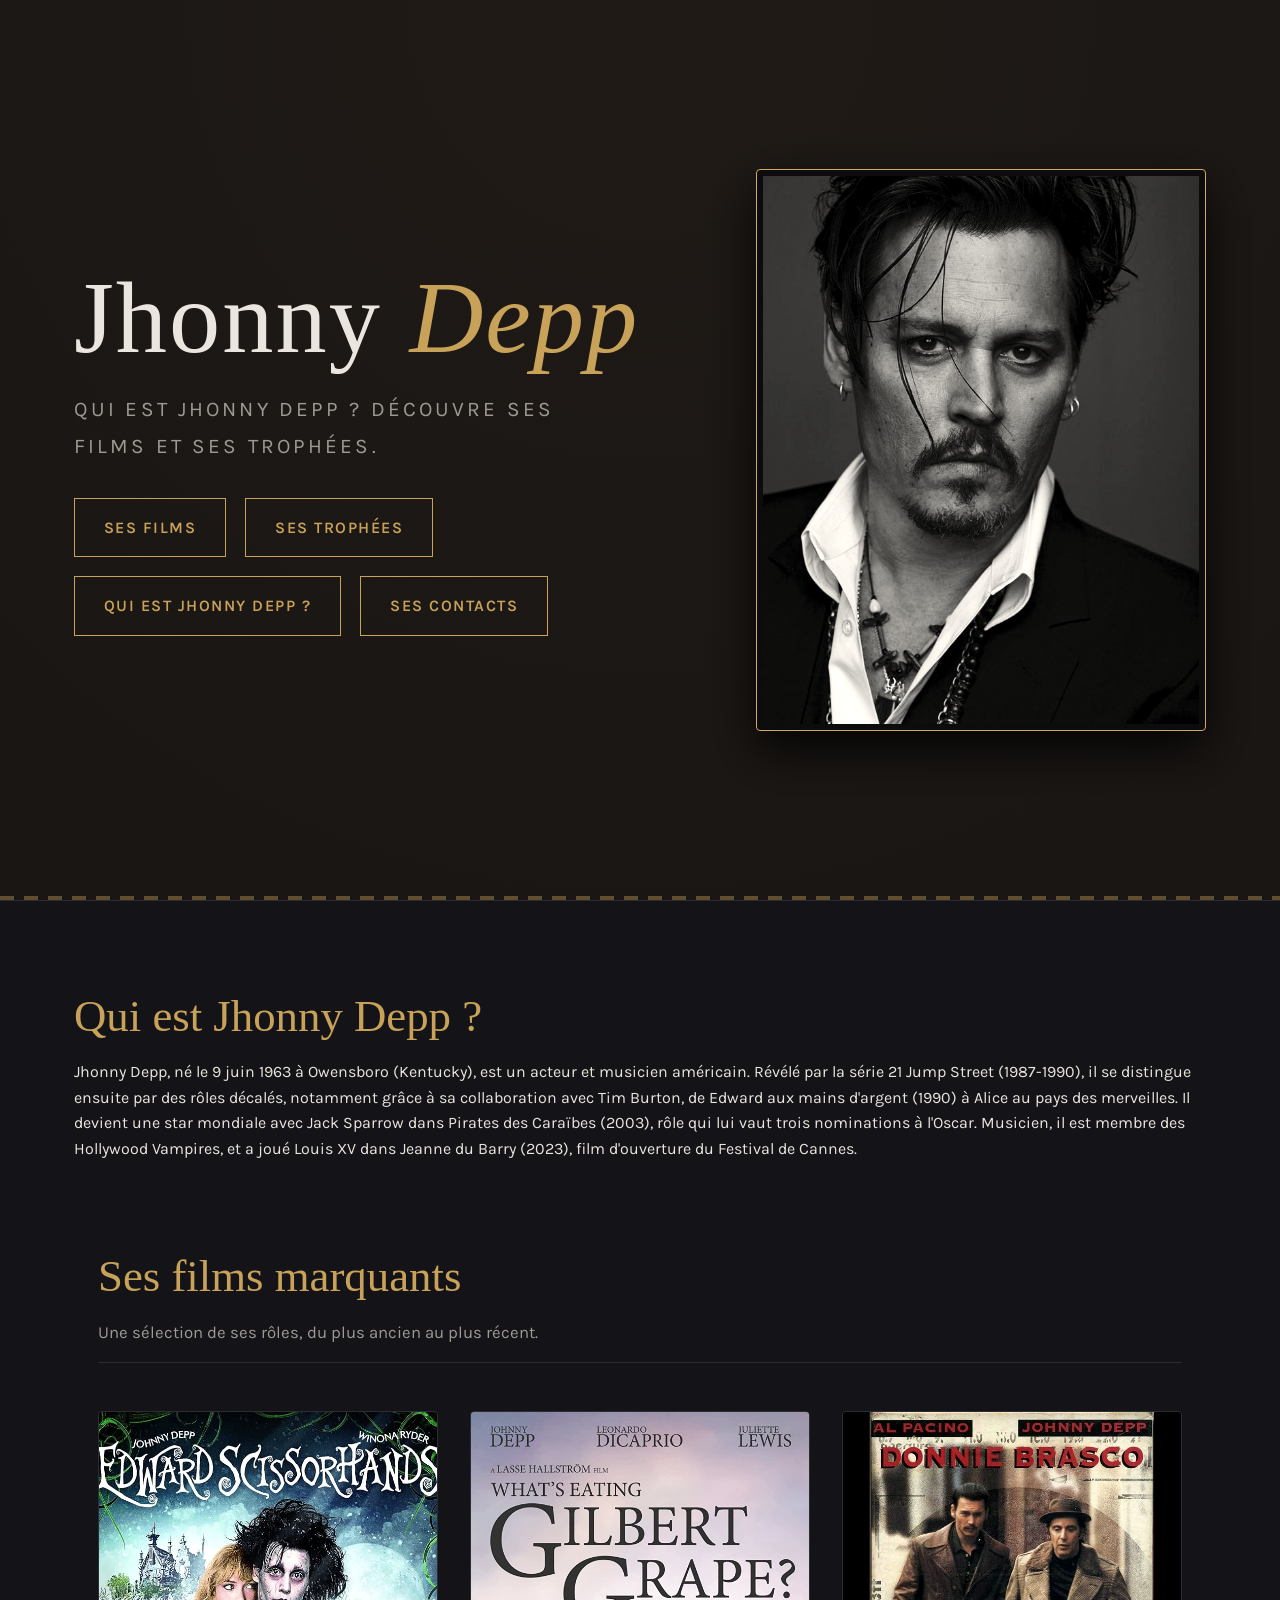
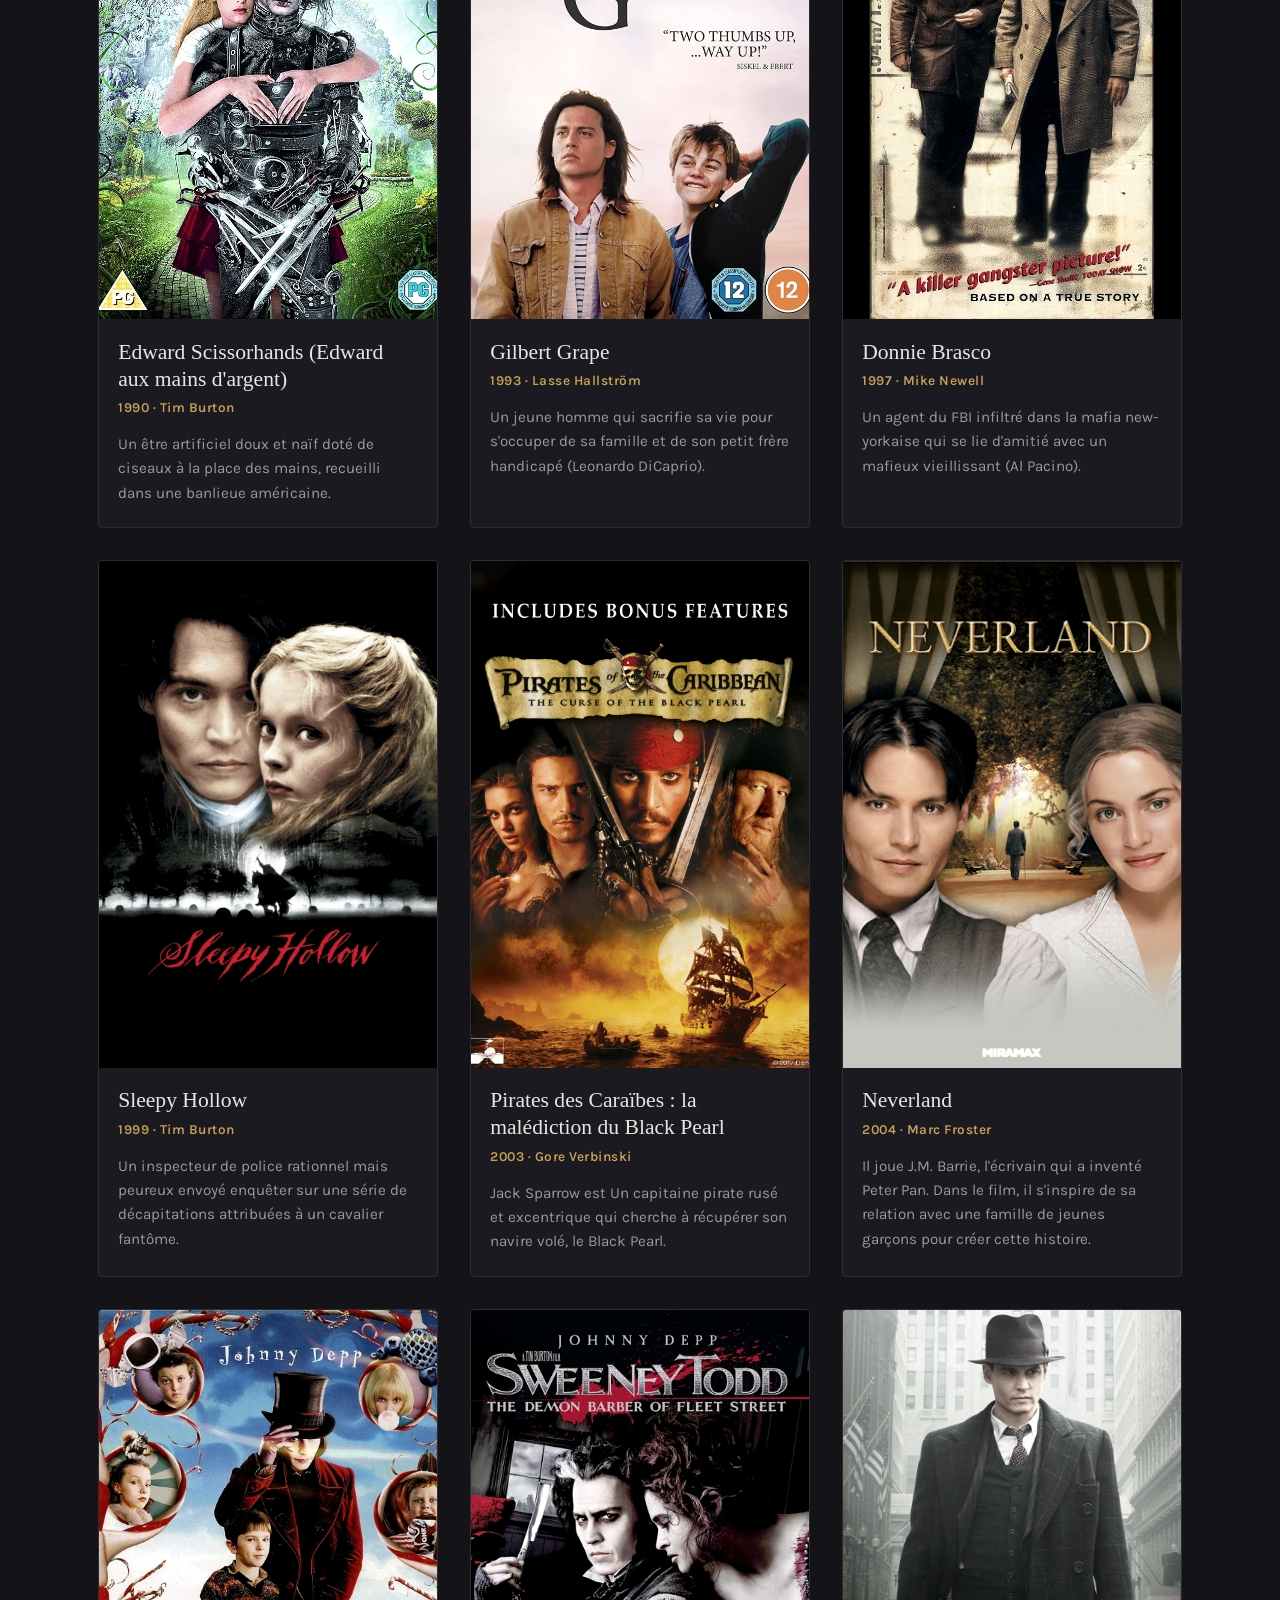
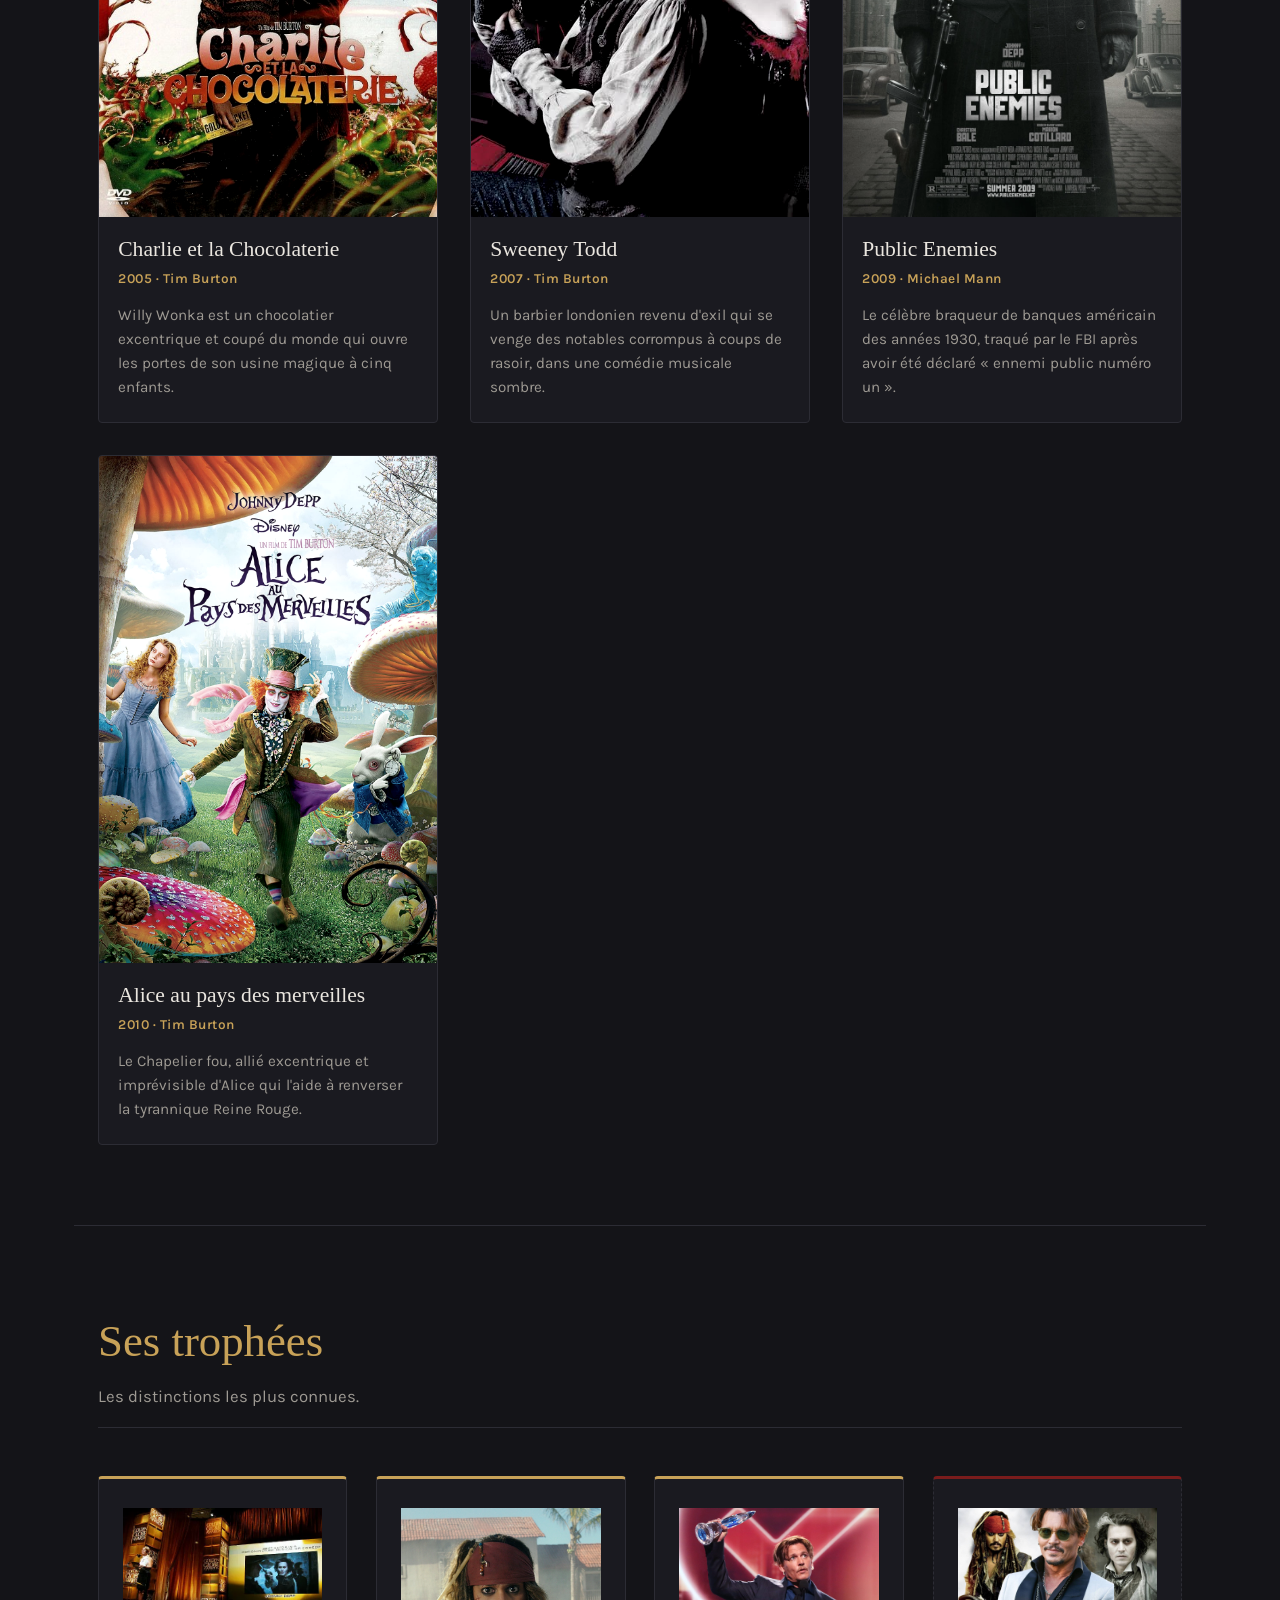
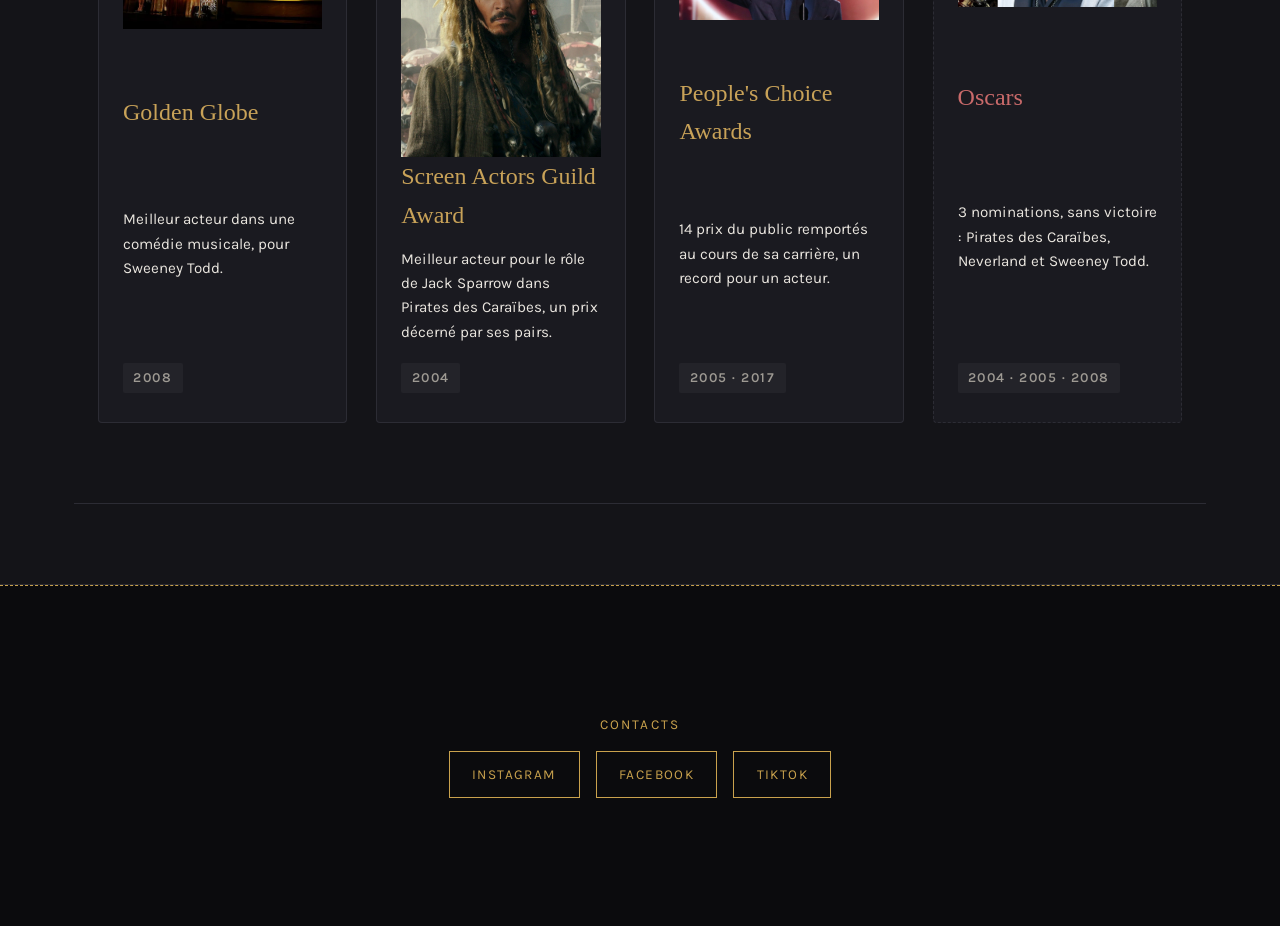
==== depp.html @ 1c05f54b "page d'accueil" ====
<!DOCTYPE html>
<html lang="fr">
<head>
  <meta charset="utf-8">
  <meta name="viewport" content="width=device-width, initial-scale=1">
  <title>Jhonny Depp — films et trophées</title>
  <link rel="stylesheet" href="https://fonts.googleapis.com/css2?family=IM+Fell+English:ital@0;1&family=Karla:wght@400;600&display=swap">
  <link rel="stylesheet" href="style.css">
</head>
<body>

  <header class="hero">
    <div class="conteneur hero-contenu">
      <div class="hero-texte">
        <h1>Jhonny <span>Depp</span></h1>
        <p class="eyebrow">Qui est Jhonny Depp ? Découvre ses films et ses trophées.</p>        <nav>
          <a href="#films">Ses films</a>
          <a href="#trophees">Ses trophées</a>
          <a href="#Qui est Jhonny Depp ?">Qui est Jhonny Depp ?</a>
          <a href="#contacts">Ses contacts</a>
        </nav>
      </div>
      <img class="portrait" src="./Jhonny Depp.jpg" alt="Portrait de Jhonny Depp">
    </div>
  </header>

  <main>

    <section id="Qui est Jhonny Depp ?" class="section-sombre">
      <div class="conteneur">
        <h2>Qui est Jhonny Depp ?</h2>
        <p class="bio-texte">
       <p> Jhonny Depp, né le 9 juin 1963 à Owensboro (Kentucky), est un acteur et musicien américain. Révélé par la série 21 Jump Street (1987-1990), il se distingue ensuite par des rôles décalés, notamment grâce à sa collaboration avec Tim Burton, de Edward aux mains d'argent (1990) à Alice au pays des merveilles. Il devient une star mondiale avec Jack Sparrow dans Pirates des Caraïbes (2003), rôle qui lui vaut trois nominations à l'Oscar. Musicien, il est membre des Hollywood Vampires, et a joué Louis XV dans Jeanne du Barry (2023), film d'ouverture du Festival de Cannes. </p>
        <section id="films">
      <div class="conteneur">
        <h2>Ses films marquants</h2>
        <p class="intro-section">Une sélection de ses rôles, du plus ancien au plus récent.</p> 
      

        <div class="grille-films">
          <article class="film">
            <img src="./Edward.jpg" alt="Edward Scissorhands (Edward aux mains d'argent)">
            <h3>Edward Scissorhands (Edward aux mains d'argent)</h3>
            <p class="infos">1990 · Tim Burton</p>
            <p>Un être artificiel doux et naïf doté de ciseaux à la place des mains, recueilli dans une banlieue américaine.</p>
          </article>

          <article class="film">
            <img src="./Gilbert Grape.jpg" alt="Gilbert Grape">
            <h3>Gilbert Grape</h3>
            <p class="infos">1993 · Lasse Hallström</p>
            <p>Un jeune homme qui sacrifie sa vie pour s'occuper de sa famille et de son petit frère handicapé (Leonardo DiCaprio).</p>
          </article>


          <article class="film">
            <img src="./Donnie Brasco.jpg" alt="Donnie Brasco">
            <h3>Donnie Brasco</h3>
            <p class="infos">1997 · Mike Newell</p>
            <p>Un agent du FBI infiltré dans la mafia new-yorkaise qui se lie d'amitié avec un mafieux vieillissant (Al Pacino).</p>
          </article>


          <article class="film">
            <img src="./sleepy hollow.jpg   " alt="Sleepy Hollow">
            <h3>Sleepy Hollow</h3>
            <p class="infos">1999 · Tim Burton</p>
            <p>Un inspecteur de police rationnel mais peureux envoyé enquêter sur une série de décapitations attribuées à un cavalier fantôme.</p>
          </article>

          <article class="film">
            <img src="./jack sparrow.jpg" alt="Pirates des Caraïbes : la malédiction du Black Pearl">
            <h3>Pirates des Caraïbes : la malédiction du Black Pearl</h3>
            <p class="infos">2003 · Gore Verbinski</p>
            <p>Jack Sparrow est Un capitaine pirate rusé et excentrique qui cherche à récupérer son navire volé, le Black Pearl.</p>
          </article>

           <article class="film">
            <img src="./neverland.jpg" alt="Neverland">
            <h3>Neverland</h3>
            <p class="infos">2004 · Marc Froster</p>
            <p>Il joue J.M. Barrie, l'écrivain qui a inventé Peter Pan. Dans le film, il s'inspire de sa relation avec une famille de jeunes garçons pour créer cette histoire.</p>
          </article>


          <article class="film">
            <img src="./willy wonka.jpg" alt="Charlie et la Chocolaterie">
            <h3>Charlie et la Chocolaterie</h3>
            <p class="infos">2005 · Tim Burton</p>
            <p> Willy Wonka est un chocolatier excentrique et coupé du monde qui ouvre les portes de son usine magique à cinq enfants.</p>
          </article>

          <article class="film">
            <img src="./Todd.jpg" alt="Sweeney Todd">
            <h3>Sweeney Todd</h3>
            <p class="infos">2007 · Tim Burton</p>
            <p>Un barbier londonien revenu d'exil qui se venge des notables corrompus à coups de rasoir, dans une comédie musicale sombre.</p>
          </article>

          <article class="film">
            <img src="./Public ennemies.jpg" alt="Public Enemies">
            <h3>Public Enemies</h3>
            <p class="infos">2009 · Michael Mann</p>
            <p>Le célèbre braqueur de banques américain des années 1930, traqué par le FBI après avoir été déclaré « ennemi public numéro un ».</p>
          </article>

          <article class="film">
            <img src="./Alice au pays des merveilles.jpg" alt="Alice au pays des merveilles">
            <h3>Alice au pays des merveilles</h3>
            <p class="infos">2010 · Tim Burton</p>
            <p>Le Chapelier fou, allié excentrique et imprévisible d'Alice qui l'aide à renverser la tyrannique Reine Rouge.</p>
          </article>
        </div>
      </div>
    </section>

    <section id="trophees" class="section-sombre">
      <div class="conteneur">
        <h2>Ses trophées</h2>
        <p class="intro-section">Les distinctions les plus connues.</p>

        <div class="grille-trophees">
          <article class="trophee">
            <img src="./Golden Globe.jpg" alt="Golden Globe">
            <h3>Golden Globe</h3>
            <p>Meilleur acteur dans une comédie musicale, pour Sweeney Todd.</p>
            <span>2008</span>
          </article>

          <article class="trophee">
            <img src="./jack Sparrow1.jpg" alt="Screen Actors Guild Award">
            <h3>Screen Actors Guild Award</h3>
            <p>Meilleur acteur pour le rôle de Jack Sparrow dans Pirates des Caraïbes, un prix décerné par ses pairs.</p>
            <span>2004</span>
          </article>

          <article class="trophee">
            <img src="./people choice.jpg" alt="People's Choice Awards">
            <h3>People's Choice Awards</h3>
            <p>14 prix du public remportés au cours de sa carrière, un record pour un acteur.</p>
             <span>2005 · 2017</span>
            </article>

          <article class="trophee nomination">
            <img src="./oscar.jpg" alt="Oscars">
            <h3>Oscars</h3>
            <p>3 nominations, sans victoire : Pirates des Caraïbes, Neverland et Sweeney Todd.</p>
            <span>2004 · 2005 · 2008</span>
          </article>
        </div>
      </div>
    </section>
  </main>

  <footer>
    <section id="contacts">
      <p class="footer-titre">Contacts</p>
      <div class="reseaux">
        <a href="https://www.instagram.com/johnnydepp/" target="_blank" rel="noopener">Instagram</a>
        <a href="https://www.facebook.com/JohnnyDepp" target="_blank" rel="noopener">Facebook</a>
        <a href="https://www.tiktok.com/@johnnydepp" target="_blank" rel="noopener">TikTok</a>
  </div>
</footer>

<a href="#" id="haut" title="Retour en haut">
  <img src="./up-arrow-icon.svg" alt="Retour en haut">
</a>
<script>
  var bouton = document.getElementById("haut");

  window.onscroll = function () {
    if (window.scrollY > 100) {
      bouton.classList.add("visible");
    } else {
      bouton.classList.remove("visible");
    }
  };
</script>

</body>
</html>
---- style.css ----
:root {
  --bg-principal: #0b0b0d;
  --bg-secondaire: #141418;
  --bg-carte: #1a1a20;
  --texte-clair: #eae6df;
  --texte-gris: #9e9a93;
  --or-vieilli: #c8a258;
  --rouge-rideau: #7a1c1c;
  --bordure: #2c2c34;

  --font-titre: 'IM Fell English', serif;
  --font-texte: 'Karla', sans-serif;
}

* {
  margin: 0;
  padding: 0;
  box-sizing: border-box;
}

html {
  scroll-behavior: smooth;
}

body {
  background-color: var(--bg-principal);
  color: var(--texte-clair);
  font-family: var(--font-texte);
  line-height: 1.6;
  /* Halo de projecteur subtil en haut de page */
  background-image: radial-gradient(circle at 50% 0%, #1f1a16 0%, var(--bg-principal) 65%);
}

.conteneur {
  max-width: 1180px;
  margin: 0 auto;
  padding: 0 1.5rem;
}

/* ---------- HERO ---------- */
.hero {
  position: relative;
  min-height: 100vh;
  display: flex;
  align-items: center;
  justify-content: center;
}

/* Liseré façon pellicule en bas du hero */
.hero::after {
  content: "";
  position: absolute;
  bottom: 0;
  left: 0;
  width: 100%;
  height: 4px;
  background: repeating-linear-gradient(
    90deg,
    var(--or-vieilli) 0px,
    var(--or-vieilli) 14px,
    transparent 14px,
    transparent 24px
  );
  opacity: 0.4;
}

.hero-contenu {
  display: flex;
  align-items: center;
  justify-content: space-between;
  gap: 3.5rem;
}

.hero-texte {
  flex: 1;
}

.hero-texte h1 {
  font-family: var(--font-titre);
  font-size: clamp(3.5rem, 8vw, 7rem);
  line-height: 1.05;
  font-weight: 400;
  letter-spacing: 2px;
  margin-bottom: 1.2rem;
  color: var(--texte-clair);
}

.hero-texte h1 span {
  color: var(--or-vieilli);
  font-style: italic;
}

.hero-texte p {
  font-size: 1.3rem;
  line-height: 1.8;
  color: var(--texte-gris);
  max-width: 560px;
  margin-bottom: 2rem;
}

.eyebrow {
  color: #c9a24d;
  font-size: 0.85rem;
  letter-spacing: 0.15em;
  text-transform: uppercase;
  margin-bottom: 0.5rem;
}

/* ---------- NAVIGATION ---------- */
nav {
  display: flex;
  flex-wrap: wrap;
  gap: 1.2rem;
}

nav a {
  text-decoration: none;
  color: var(--or-vieilli);
  border: 1px solid var(--or-vieilli);
  padding: 1rem 1.8rem;
  font-size: 1rem;
  font-weight: 600;
  text-transform: uppercase;
  letter-spacing: 1.5px;
  transition: all 0.3s ease;
}

nav a:hover {
  background-color: var(--or-vieilli);
  color: var(--bg-principal);
  box-shadow: 0 0 20px rgba(200, 162, 88, 0.35);
}

/* ---------- PORTRAIT ---------- */
.portrait {
  width: 450px;
  max-width: 100%;
  height: auto;
  aspect-ratio: 4 / 5;
  flex-shrink: 0;
  object-fit: cover;
  border-radius: 4px;
  border: 1px solid var(--or-vieilli);
  padding: 6px;
  background-color: var(--bg-secondaire);
  box-shadow: 0 20px 50px rgba(0, 0, 0, 0.85);
  filter: contrast(1.08) sepia(12%);
  transition: transform 0.4s ease, filter 0.4s ease;
}

.portrait:hover {
  transform: scale(1.02);
  filter: contrast(1.05) sepia(0%);
}

/* ---------- SECTIONS ---------- */
section {
  padding: 5rem 0;
}

.section-sombre {
  background-color: var(--bg-secondaire);
  border-top: 1px solid var(--bordure);
  border-bottom: 1px solid var(--bordure);
}

h2 {
  font-family: var(--font-titre);
  font-size: 2.8rem;
  font-weight: 400;
  color: var(--or-vieilli);
  margin-bottom: 0.4rem;
}

.intro-section {
  color: var(--texte-gris);
  font-size: 1.05rem;
  margin-bottom: 3rem;
  padding-bottom: 1rem;
  border-bottom: 1px solid var(--bordure);
}

/* ---------- BIOGRAPHIE ---------- */
#biographie {
  scroll-margin-top: 2rem;
}

.bio-texte {
  max-width: 780px;
  padding-left: 2rem;
}

.bio-texte p {
  font-size: 1.08rem;
  line-height: 1.85;
  color: var(--texte-gris);
  margin-bottom: 1.4rem;
}

.bio-texte p:last-child {
  margin-bottom: 0;
}

.bio-texte p:first-child::first-letter {
  float: left;
  font-family: var(--font-titre);
  font-size: 3.8rem;
  line-height: 0.85;
  padding: 0.3rem 0.6rem 0 0;
  color: var(--or-vieilli);
}

.bio-texte strong {
  color: var(--or-vieilli);
  font-weight: 600;
}

.bio-texte em {
  color: var(--texte-clair);
}

/* ---------- FILMS ---------- */
.grille-films {
  display: grid;
  grid-template-columns: repeat(auto-fill, minmax(250px, 1fr));
  gap: 2rem;
}

.film {
  background-color: var(--bg-carte);
  border: 1px solid var(--bordure);
  border-radius: 4px;
  overflow: hidden;
  display: flex;
  flex-direction: column;
  transition: transform 0.35s ease, border-color 0.35s ease, box-shadow 0.35s ease;
}

.film:hover {
  transform: translateY(-8px);
  border-color: var(--or-vieilli);
  box-shadow: 0 14px 30px rgba(0, 0, 0, 0.75);
}

.film img {
  width: 100%;
  aspect-ratio: 2 / 3;
  object-fit: cover;
  display: block;
  filter: grayscale(25%) contrast(1.06);
  transition: filter 0.4s ease, transform 0.5s ease;
}

.film:hover img {
  filter: grayscale(0%) contrast(1.02);
  transform: scale(1.03);
}

.film h3 {
  font-family: var(--font-titre);
  font-size: 1.35rem;
  font-weight: 400;
  color: var(--texte-clair);
  padding: 1.2rem 1.2rem 0.3rem;
  line-height: 1.25;
}

.film .infos {
  font-size: 0.85rem;
  color: var(--or-vieilli);
  font-weight: 600;
  letter-spacing: 0.5px;
  padding: 0 1.2rem 0.8rem;
}

.film p:last-child {
  font-size: 0.95rem;
  color: var(--texte-gris);
  padding: 0 1.2rem 1.4rem;
}

/* ---------- TROPHÉES ---------- */
.grille-trophees {
  display: grid;
  grid-template-columns: repeat(auto-fit, minmax(240px, 1fr));
  gap: 1.8rem;
}

.trophee {
  background-color: var(--bg-carte);
  border: 1px solid var(--bordure);
  border-top: 3px solid var(--or-vieilli);
  padding: 1.8rem 1.5rem;
  border-radius: 4px;
  display: flex;
  flex-direction: column;
  justify-content: space-between;
  transition: transform 0.3s ease;
}

.trophee:hover {
  transform: translateY(-4px);
}

.trophee h3 {
  font-family: var(--font-titre);
  font-size: 1.5rem;
  font-weight: 400;
  color: var(--or-vieilli);
  margin-bottom: 0.8rem;
}

.trophee p {
  font-size: 0.95rem;
  color: var(--texte-clair);
  margin-bottom: 1.2rem;
}

.trophee span {
  display: inline-block;
  align-self: flex-start;
  font-size: 0.85rem;
  font-weight: 600;
  letter-spacing: 1.5px;
  color: var(--texte-gris);
  background-color: rgba(255, 255, 255, 0.04);
  padding: 0.25rem 0.65rem;
  border-radius: 2px;
}

.trophee.nomination {
  border-top-color: var(--rouge-rideau);
  border-style: dashed;
  border-top-style: solid;
}

.trophee.nomination h3 {
  color: #c96a6a;
}

/* ---------- FOOTER ---------- */
footer {
  text-align: center;
  padding: 3rem 1rem;
  border-top: 1px dashed #c9a24d;
}

.footer-titre {
  color: #c9a24d;
  letter-spacing: 0.15em;
  text-transform: uppercase;
  font-size: 0.85rem;
  margin-bottom: 1rem;
}

.reseaux {
  display: flex;
  justify-content: center;
  gap: 1rem;
  flex-wrap: wrap;
}

.reseaux a {
  color: #c9a24d;
  border: 1px solid #c9a24d;
  padding: 0.7rem 1.4rem;
  text-decoration: none;
  text-transform: uppercase;
  letter-spacing: 0.1em;
  font-size: 0.85rem;
  transition: background 0.3s, color 0.3s;
}

.reseaux a:hover {
  background: #c9a24d;
  color: #1a1613;
}

/* ---------- BOUTON RETOUR EN HAUT ---------- */
#haut {
  position: fixed;
  bottom: 20px;
  right: 20px;
  z-index: 1000;
  opacity: 0;
  pointer-events: none;
  transition: opacity 1s;
  outline: none;
}

#haut.visible {
  opacity: 1;
  pointer-events: auto;
}

#haut img {
  width: 40px;
  height: 40px;
}

/* ---------- RESPONSIVE ---------- */
@media (max-width: 820px) {
  .hero-contenu {
    flex-direction: column-reverse;
    text-align: center;
    gap: 2rem;
  }

  .hero-texte h1 {
    font-size: 3.3rem;
  }

  .hero-texte p {
    margin-left: auto;
    margin-right: auto;
  }

  nav {
    justify-content: center;
  }

  .portrait {
    width: 280px;
  }

  #haut img {
    width: 70px;
    height: 70px;
  }
}

@media (max-width: 480px) {
  .hero-texte h1 {
    font-size: 2.6rem;
  }

  h2 {
    font-size: 2.2rem;
  }

  nav {
    flex-direction: column;
  }

  .bio-texte {
    padding-left: 1.2rem;
  }
}
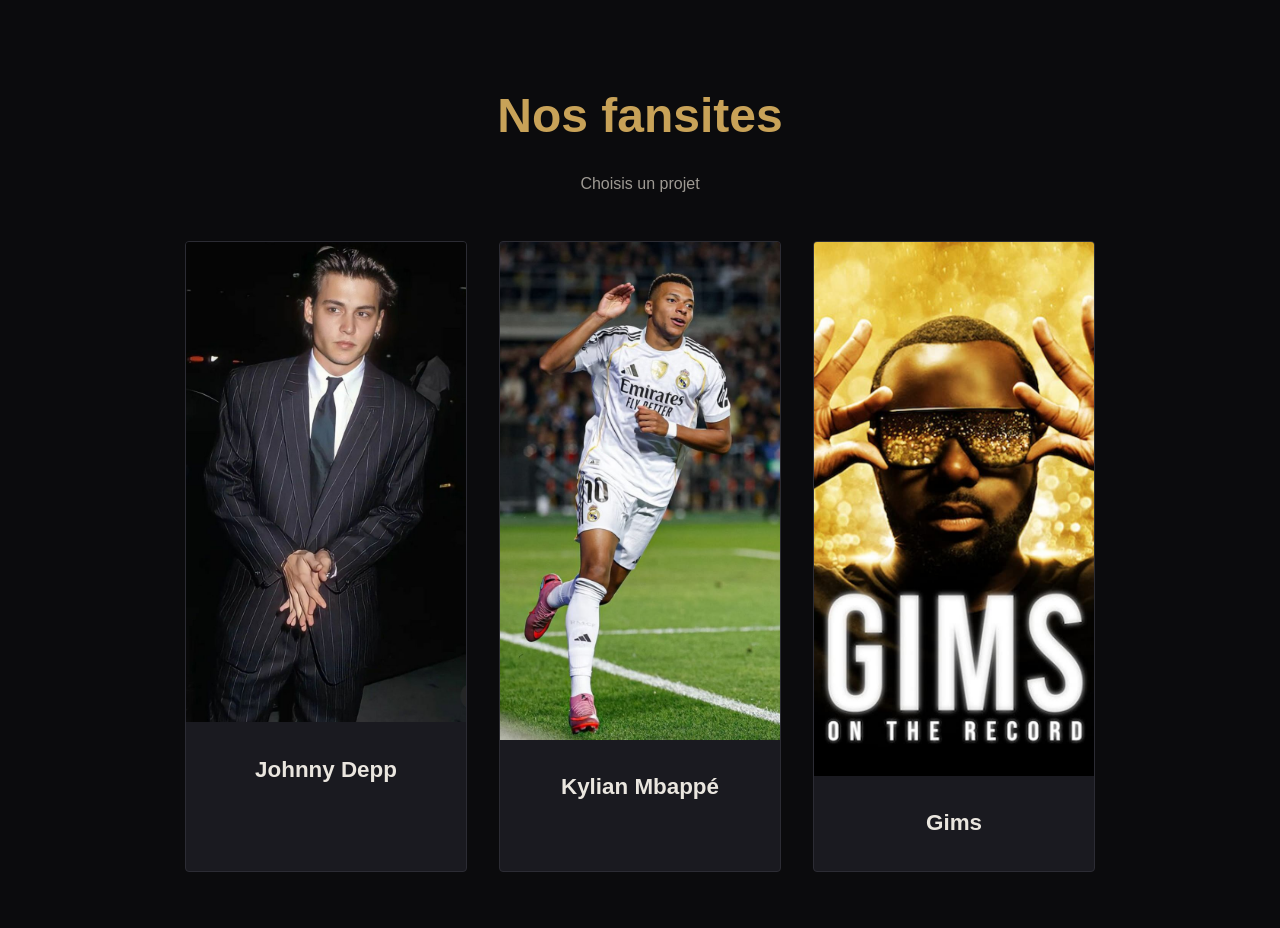
==== commit 1f876856: "page d'accueil" ====
--- a/depp.html
+++ b/depp.html
@@ -1,181 +1,34 @@
 <!DOCTYPE html>
 <html lang="fr">
 <head>
-  <meta charset="utf-8">
+  <meta charset="UTF-8">
   <meta name="viewport" content="width=device-width, initial-scale=1">
-  <title>Jhonny Depp — films et trophées</title>
-  <link rel="stylesheet" href="https://fonts.googleapis.com/css2?family=IM+Fell+English:ital@0;1&family=Karla:wght@400;600&display=swap">
-  <link rel="stylesheet" href="style.css">
+  <title>Nos fansites</title>
+  <link rel="stylesheet" href="theme.css">
 </head>
 <body>
 
-  <header class="hero">
-    <div class="conteneur hero-contenu">
-      <div class="hero-texte">
-        <h1>Jhonny <span>Depp</span></h1>
-        <p class="eyebrow">Qui est Jhonny Depp ? Découvre ses films et ses trophées.</p>        <nav>
-          <a href="#films">Ses films</a>
-          <a href="#trophees">Ses trophées</a>
-          <a href="#Qui est Jhonny Depp ?">Qui est Jhonny Depp ?</a>
-          <a href="#contacts">Ses contacts</a>
-        </nav>
-      </div>
-      <img class="portrait" src="./Jhonny Depp.jpg" alt="Portrait de Jhonny Depp">
-    </div>
-  </header>
+  <h1>Nos fansites</h1>
+  <p class="intro">Choisis un projet</p>
 
-  <main>
+  <div class="cartes">
 
-    <section id="Qui est Jhonny Depp ?" class="section-sombre">
-      <div class="conteneur">
-        <h2>Qui est Jhonny Depp ?</h2>
-        <p class="bio-texte">
-       <p> Jhonny Depp, né le 9 juin 1963 à Owensboro (Kentucky), est un acteur et musicien américain. Révélé par la série 21 Jump Street (1987-1990), il se distingue ensuite par des rôles décalés, notamment grâce à sa collaboration avec Tim Burton, de Edward aux mains d'argent (1990) à Alice au pays des merveilles. Il devient une star mondiale avec Jack Sparrow dans Pirates des Caraïbes (2003), rôle qui lui vaut trois nominations à l'Oscar. Musicien, il est membre des Hollywood Vampires, et a joué Louis XV dans Jeanne du Barry (2023), film d'ouverture du Festival de Cannes. </p>
-        <section id="films">
-      <div class="conteneur">
-        <h2>Ses films marquants</h2>
-        <p class="intro-section">Une sélection de ses rôles, du plus ancien au plus récent.</p> 
-      
+    <a class="carte" href="https://abdelouahidbouchibi.github.io/fansite/">
+      <img src="./Johnny Depp.jpg" alt="Johnny Depp">
+      <h2>Johnny Depp</h2>
+    </a>
 
-        <div class="grille-films">
-          <article class="film">
-            <img src="./Edward.jpg" alt="Edward Scissorhands (Edward aux mains d'argent)">
-            <h3>Edward Scissorhands (Edward aux mains d'argent)</h3>
-            <p class="infos">1990 · Tim Burton</p>
-            <p>Un être artificiel doux et naïf doté de ciseaux à la place des mains, recueilli dans une banlieue américaine.</p>
-          </article>
+    <a class="carte" href="https://PSEUDO-DE-TON-POTE.github.io/NOM-DE-SON-DEPOT/">
+      <img src="./Kylian Mbappé.jpg" alt="Kylian Mbappé">
+      <h2>Kylian Mbappé</h2>
+    </a>
+   
+    <a class="carte" href="https://PSEUDO-DE-TON-POTE.github.io/NOM-DE-SON-DEPOT/">
+      <img src="./Gims.jpg" alt="Gims">
+      <h2>Gims</h2>
+    </a>
 
-          <article class="film">
-            <img src="./Gilbert Grape.jpg" alt="Gilbert Grape">
-            <h3>Gilbert Grape</h3>
-            <p class="infos">1993 · Lasse Hallström</p>
-            <p>Un jeune homme qui sacrifie sa vie pour s'occuper de sa famille et de son petit frère handicapé (Leonardo DiCaprio).</p>
-          </article>
-
-
-          <article class="film">
-            <img src="./Donnie Brasco.jpg" alt="Donnie Brasco">
-            <h3>Donnie Brasco</h3>
-            <p class="infos">1997 · Mike Newell</p>
-            <p>Un agent du FBI infiltré dans la mafia new-yorkaise qui se lie d'amitié avec un mafieux vieillissant (Al Pacino).</p>
-          </article>
-
-
-          <article class="film">
-            <img src="./sleepy hollow.jpg   " alt="Sleepy Hollow">
-            <h3>Sleepy Hollow</h3>
-            <p class="infos">1999 · Tim Burton</p>
-            <p>Un inspecteur de police rationnel mais peureux envoyé enquêter sur une série de décapitations attribuées à un cavalier fantôme.</p>
-          </article>
-
-          <article class="film">
-            <img src="./jack sparrow.jpg" alt="Pirates des Caraïbes : la malédiction du Black Pearl">
-            <h3>Pirates des Caraïbes : la malédiction du Black Pearl</h3>
-            <p class="infos">2003 · Gore Verbinski</p>
-            <p>Jack Sparrow est Un capitaine pirate rusé et excentrique qui cherche à récupérer son navire volé, le Black Pearl.</p>
-          </article>
-
-           <article class="film">
-            <img src="./neverland.jpg" alt="Neverland">
-            <h3>Neverland</h3>
-            <p class="infos">2004 · Marc Froster</p>
-            <p>Il joue J.M. Barrie, l'écrivain qui a inventé Peter Pan. Dans le film, il s'inspire de sa relation avec une famille de jeunes garçons pour créer cette histoire.</p>
-          </article>
-
-
-          <article class="film">
-            <img src="./willy wonka.jpg" alt="Charlie et la Chocolaterie">
-            <h3>Charlie et la Chocolaterie</h3>
-            <p class="infos">2005 · Tim Burton</p>
-            <p> Willy Wonka est un chocolatier excentrique et coupé du monde qui ouvre les portes de son usine magique à cinq enfants.</p>
-          </article>
-
-          <article class="film">
-            <img src="./Todd.jpg" alt="Sweeney Todd">
-            <h3>Sweeney Todd</h3>
-            <p class="infos">2007 · Tim Burton</p>
-            <p>Un barbier londonien revenu d'exil qui se venge des notables corrompus à coups de rasoir, dans une comédie musicale sombre.</p>
-          </article>
-
-          <article class="film">
-            <img src="./Public ennemies.jpg" alt="Public Enemies">
-            <h3>Public Enemies</h3>
-            <p class="infos">2009 · Michael Mann</p>
-            <p>Le célèbre braqueur de banques américain des années 1930, traqué par le FBI après avoir été déclaré « ennemi public numéro un ».</p>
-          </article>
-
-          <article class="film">
-            <img src="./Alice au pays des merveilles.jpg" alt="Alice au pays des merveilles">
-            <h3>Alice au pays des merveilles</h3>
-            <p class="infos">2010 · Tim Burton</p>
-            <p>Le Chapelier fou, allié excentrique et imprévisible d'Alice qui l'aide à renverser la tyrannique Reine Rouge.</p>
-          </article>
-        </div>
-      </div>
-    </section>
-
-    <section id="trophees" class="section-sombre">
-      <div class="conteneur">
-        <h2>Ses trophées</h2>
-        <p class="intro-section">Les distinctions les plus connues.</p>
-
-        <div class="grille-trophees">
-          <article class="trophee">
-            <img src="./Golden Globe.jpg" alt="Golden Globe">
-            <h3>Golden Globe</h3>
-            <p>Meilleur acteur dans une comédie musicale, pour Sweeney Todd.</p>
-            <span>2008</span>
-          </article>
-
-          <article class="trophee">
-            <img src="./jack Sparrow1.jpg" alt="Screen Actors Guild Award">
-            <h3>Screen Actors Guild Award</h3>
-            <p>Meilleur acteur pour le rôle de Jack Sparrow dans Pirates des Caraïbes, un prix décerné par ses pairs.</p>
-            <span>2004</span>
-          </article>
-
-          <article class="trophee">
-            <img src="./people choice.jpg" alt="People's Choice Awards">
-            <h3>People's Choice Awards</h3>
-            <p>14 prix du public remportés au cours de sa carrière, un record pour un acteur.</p>
-             <span>2005 · 2017</span>
-            </article>
-
-          <article class="trophee nomination">
-            <img src="./oscar.jpg" alt="Oscars">
-            <h3>Oscars</h3>
-            <p>3 nominations, sans victoire : Pirates des Caraïbes, Neverland et Sweeney Todd.</p>
-            <span>2004 · 2005 · 2008</span>
-          </article>
-        </div>
-      </div>
-    </section>
-  </main>
-
-  <footer>
-    <section id="contacts">
-      <p class="footer-titre">Contacts</p>
-      <div class="reseaux">
-        <a href="https://www.instagram.com/johnnydepp/" target="_blank" rel="noopener">Instagram</a>
-        <a href="https://www.facebook.com/JohnnyDepp" target="_blank" rel="noopener">Facebook</a>
-        <a href="https://www.tiktok.com/@johnnydepp" target="_blank" rel="noopener">TikTok</a>
   </div>
-</footer>
-
-<a href="#" id="haut" title="Retour en haut">
-  <img src="./up-arrow-icon.svg" alt="Retour en haut">
-</a>
-<script>
-  var bouton = document.getElementById("haut");
-
-  window.onscroll = function () {
-    if (window.scrollY > 100) {
-      bouton.classList.add("visible");
-    } else {
-      bouton.classList.remove("visible");
-    }
-  };
-</script>
 
 </body>
 </html>
--- a/theme.css
+++ b/theme.css
@@ -0,0 +1,52 @@
+body {
+  background-color: #0b0b0d;
+  color: #eae6df;
+  font-family: sans-serif;
+  text-align: center;
+  padding: 3rem 1rem;
+}
+
+h1 {
+  font-size: 3rem;
+  color: #c8a258;
+}
+
+.intro {
+  color: #9e9a93;
+  margin-bottom: 3rem;
+}
+
+.cartes {
+  display: flex;
+  justify-content: center;
+  gap: 2rem;
+  flex-wrap: wrap;
+}
+
+.carte {
+  width: 280px;
+  background-color: #1a1a20;
+  border: 1px solid #2c2c34;
+  border-radius: 4px;
+  text-decoration: none;
+  color: #eae6df;
+  overflow: hidden;
+  transition: transform 0.3s;
+}
+
+.carte:hover {
+  transform: translateY(-8px);
+  border-color: #c8a258;
+}
+
+.carte img {
+  width: 100%;
+  height: auto;
+  object-fit: cover;
+  display: block;
+}
+
+.carte h2 {
+  padding: 1rem;
+  font-size: 1.4rem;
+}
